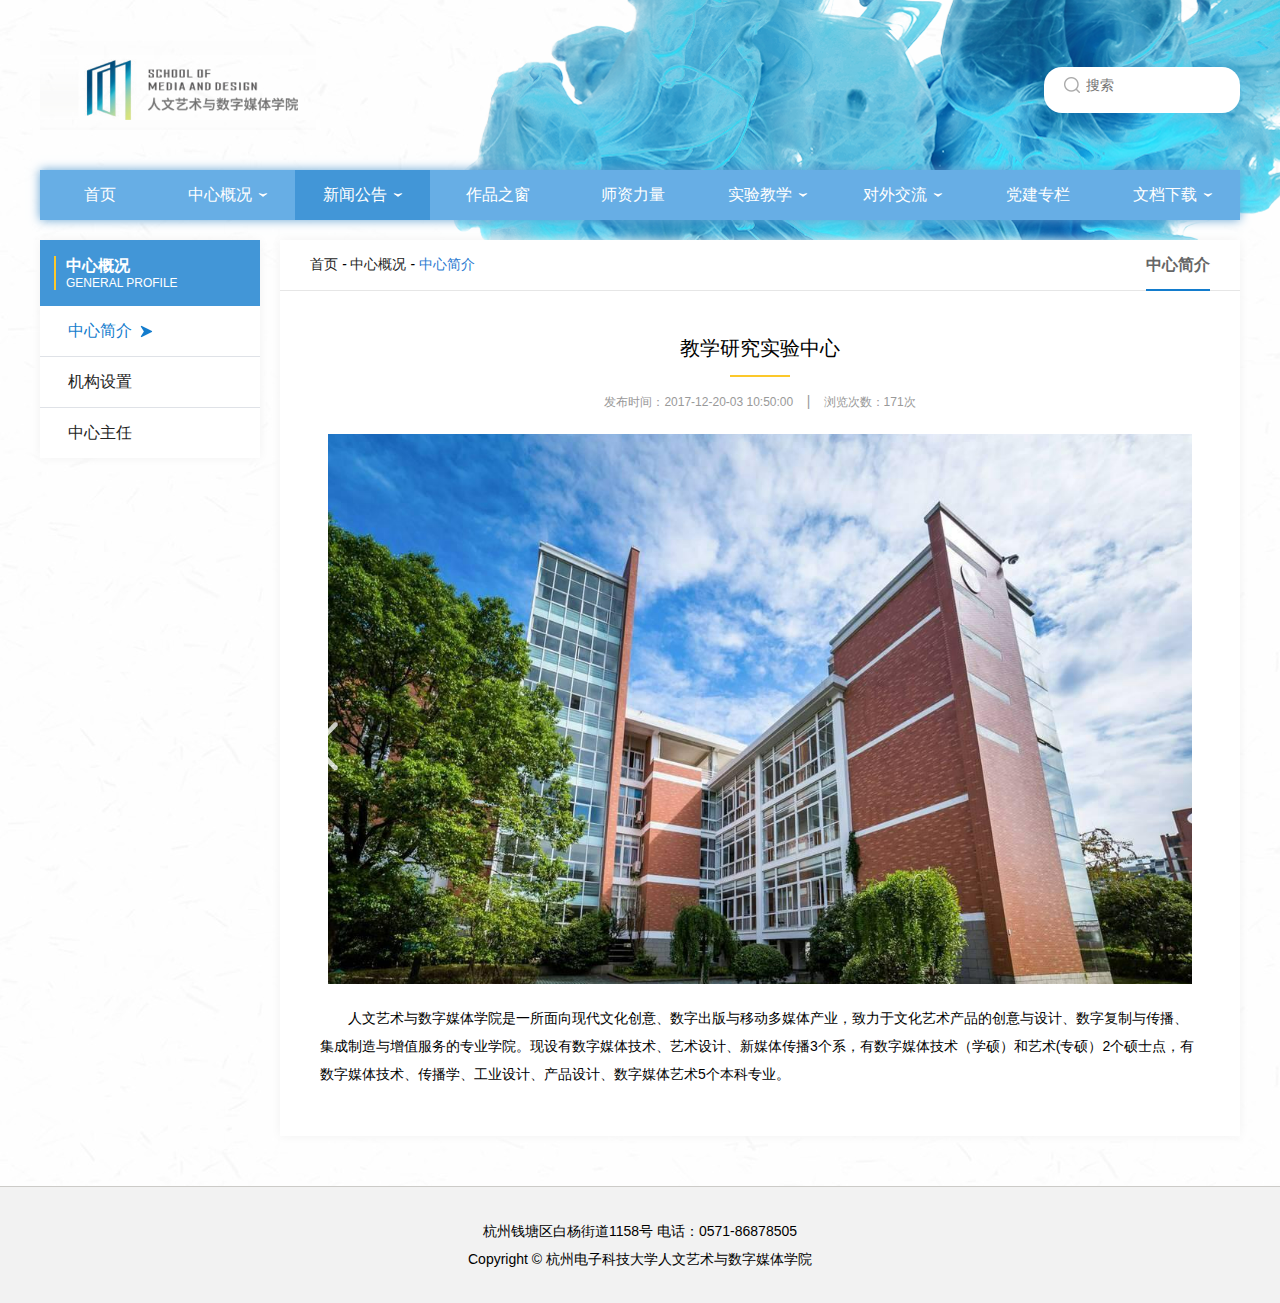
==== 传播系网站/2gaikuang-jianjie.html @ ca3c614b "Add files via upload" ====
<!DOCTYPE html>
<html class="htmlBg">
<head>
<meta http-equiv="Content-Type" content="text/html; charset=utf-8" />
<title>中心概况-中心简介</title>
<link rel="stylesheet" type="text/css" href="css/reset.css" />
<link rel="stylesheet" type="text/css" href="css/style.css" />
</head>
<body class="bodyBg">
	<!--头部 Start!-->
	<div id="hd" class="wp clearfix">
		<a href="index.html" class="hdLogo fl">
			<img src="images/rysf.png">
		</a>
		<form class="hdSearch fr">
			<button></button>
			<input type="text" name="" placeholder="搜索">
		</form>
	</div>
	<!--头部 End!-->
	<!--导航 Start!-->
	<ul id="nav" class="clearfix wp">
		<li class="first"><a href="index.html" class="navItem">首页</a></li>
		<li>
			<a href="2gaikuang-jianjie.html" class="navItem">中心概况<i></i></a>
			<div class="dropdown">
				<a href="2gaikuang-jianjie.html">中心简介</a>
				<a href="2gaikuang-shezhi.html">机构设置</a>
				<a href="2gaikuang-zhuren.html">中心主任</a>
			</div>
		</li>
		<li class="active">
			<a href="3xinwen-dongtai.html" class="navItem">新闻公告<i></i></a>
			<div class="dropdown">
				<a href="3xinwen-dongtai.html">新闻动态</a>
				<a href="3xinwen-tongzhi.html">通知公告</a>
			</div>
		</li>
		<li>
			<a href="4shebei.html" class="navItem">作品之窗</a>
		</li>
		<li>
			<a href="5shizi-zhuanzhi.html" class="navItem">师资力量</a>

		</li>
		<li>
			<a href="6jiaoxue-tixi.html" class="navItem">实验教学<i></i></a>
			<div class="dropdown">
				<a href="6jiaoxue-tixi.html">课程体系</a>
				<a href="6jiaoxue-xiangmu.html">教学项目</a>
				<a href="6jiaoxue-huojiang.html">教学获奖</a>
			</div>
		</li>
		<li>
			<a href="7duiwai-xueshu.html" class="navItem">对外交流<i></i></a>
			<div class="dropdown">
				<a href="7duiwai-xueshu.html">学术交流</a>
				<a href="7duiwai-rongyu.html">中心荣誉</a>
			</div>
		</li>
		<li>
			<a href="8dangjian.html" class="navItem">党建专栏</a>
		</li>
		<li>
			<a href="9xiazai-wendang.html" class="navItem">文档下载<i></i></a>
			<div class="dropdown">
				<a href="9xiazai-wendang.html">文档下载</a>
				<a href="9xiazai-guizhang.html">规章制度</a>
			</div>
		</li>
	</ul>

	<!--main Start!-->
	<div id="main" class="wp clearfix">
		<div class="leftMenu fl">
			<dl>
				<dt>
					<span>
						<h4>中心概况</h4>
						<h5>GENERAL PROFILE</h5>
					</span>
				</dt>
				<dd class="on"><a href="2gaikuang-jianjie.html">中心简介</a></dd>
				<dd><a href="2gaikuang-shezhi.html">机构设置</a></dd>
				<dd><a href="2gaikuang-zhuren.html">中心主任</a></dd>
			</dl>
		</div>
		<div class="rightCon fr">
			<div class="conTop clearfix">
				<div class="crumbs">
					<a href="index.html">首页</a>
					<i>-</i>
					<a href="index.html">中心概况</a>
					<i>-</i>
					<span>中心简介</span>
				</div>
				<div class="conTit clearfix">
					<span>中心简介</span>
				</div>
			</div>
			<div class="conMain">
				<div class="textInner">
					<h2>教学研究实验中心</h2>
					<div class="textInfo">
						<span>发布时间：2017-12-20-03 10:50:00</span>
						<i>|</i>
						<span>浏览次数：171次</span>
					</div>
					<div class="oneImg">
						<img src="images/7b0037c1832492cdade987e823af7b2.png">
					</div>
					<p> 人文艺术与数字媒体学院是一所面向现代文化创意、数字出版与移动多媒体产业，致力于文化艺术产品的创意与设计、数字复制与传播、集成制造与增值服务的专业学院。现设有数字媒体技术、艺术设计、新媒体传播3个系，有数字媒体技术（学硕）和艺术(专硕）2个硕士点，有数字媒体技术、传播学、工业设计、产品设计、数字媒体艺术5个本科专业。</p>
				</div>
			</div>
		</div>
	</div>
	<!--main End!-->

	<!--底部 Start!-->
	<div id="ft">
		<div class="wp">
			<p>杭州钱塘区白杨街道1158号 电话：0571-86878505     </p>
			<p>Copyright © 杭州电子科技大学人文艺术与数字媒体学院</p>
		</div>
	</div>
	<!--底部 End!-->
</body>
<script type="text/javascript" src="js/jquery.min.js" ></script>
</html>
---- 传播系网站/css/style.css ----
/************************
	   -公共样式-
    最新最全最好的Bootstrap模板：http://www.bootstrapmb.com
************************/
body{min-width: 1200px;}
.htmlBg{background: url(../images/bg.jpg) repeat-y center 0;}
.bodyBg{background: url(../images/topbg.png) no-repeat center 0;min-height: 612px;}
.wp{width: 1200px;margin: 0 auto;position: relative;}
.dc{color: #2979d0 !important;}

#hd{padding: 40px 0;}
#hd .hdLogo{height: 90px;float: left;}
#hd .hdLogo img{max-height: 100%;width: auto;}
#hd .hdSearch{height: 30px;margin-top: 27px;background: #fff;border-radius: 18px;padding: 8px 18px;}
#hd .hdSearch button{float: left;width: 20px;height: 20px;background: url(../images/icos.png) no-repeat 0 0;margin-right:4px;}
#hd .hdSearch input{float: left;width: 136px;height: 20px;line-height: 20px;color: #fbfbfb;}

#nav{height: 50px;background: #67aee5;box-shadow: 0 0 10px #67a5d4;position: relative;z-index: 13;}
#nav li{float: left;width: 135px;height: 50px;position: relative;}
#nav li.first{width: 120px;}
#nav li a.navItem{display: block;line-height: 50px;text-align: center;color: #fff;font-size: 16px;}
#nav li:hover a.navItem,
#nav li.active a.navItem{background: #4296d7;}
#nav li a.navItem i{display: inline-block;width: 10px;height: 4px;background: url(../images/icos.png) 0 -219px;vertical-align: top;margin-top: 23px;margin-left: 6px;transition: 0.3s;*display: inline;*zoom: 1;*margin-top: 8px;}
#nav li:hover a.navItem i{transition: 0.3s;transform: rotate(90deg);}
#nav .dropdown{position: absolute;top: 50px;width: 100%;left: 0;background: #4296d7;background: rgba(66,150,205,0.9);display: none;}
#nav .dropdown a{display: block;line-height: 24px;padding: 12px 10px;color: #fff;text-align: center;}
#nav .dropdown a:hover{background: #137ccd;}
#nav li:hover .dropdown{display: block;}

#ft{padding: 30px 0;background: #f2f2f2;border-top: 1px solid #cccbc8;}
#ft p{line-height: 28px;text-align: center;}

/************************
	   -首页样式-
************************/
#main{padding: 20px 0 50px;position: relative;z-index: 7;}
.col2{width: 380px;width: 378px\9;}
.col3{width: 580px;width: 578px\9;}
.col4{width: 780px;width: 778px\9;}
.col6{width: 1180px;width: 1178px\9;}
.container{margin-bottom: 20px;}
.item{float: left;margin: 0 10px;box-shadow: 0 0 10px #f3f3f3;background: #fff;border: 1px solid #eee\9;}
.itemTit{height: 48px;border-bottom: 1px solid #dfe2e7;padding: 0 20px;}
.itemTit h3{float: left;height: 47px;line-height: 47px;border-bottom: 2px solid #137ccd;font-size: 16px;font-weight: bold;}
.itemTit .itemMore{float: right;color: #137ccd;font-style: italic;font-size: 12px;line-height: 48px;transition: 0.3s;}
.itemTit .itemMore:hover{transform: scale(1.2);transition: 0.3s;}
.itemCon{padding: 20px;}
.listStyle li{line-height: 22px;padding: 4px 0;}
.listStyle li a{float: left;width: 274px;}
.listStyle li span{float: right;text-align: right;width: 64px;color: #999;}

/*动态新闻*/
.focus{width: 368px;height: 238px;overflow: hidden;position: relative;}
.focus ul{position: relative;width: 368px;height: 238px;}
.focus ul li{width: 368px;height: 238px;position: absolute;top: 0;left: 0;overflow: hidden;display: none;}
.focus ul li img{width: 368px;height: 238px;}
.focus ul li .focusText{position: absolute;width: 100%;height: 40px;bottom: 0;left: 0;background: #333;background: rgba(0,0,0,0.5);}
.focus ul li .focusText a{display: block;margin-right: 72px;height: 40px;line-height: 40px;overflow: hidden;color: #fff;text-indent: 10px;}
.focus .dots{position: absolute;bottom: 0;right: 8px;height: 40px;}
.focus .dots span{display: inline-block;vertical-align: top;width: 8px;height: 8px;border-radius: 100%;background: #fff;margin: 16px 2px;opacity: 0.6;filter: alpha(opacity=60);cursor: pointer;}
.focus .dots span.active{opacity: 1;filter: alpha(opacity=100);}
.textNews{width: 352px;}
.textNews .headline{border-bottom: 1px dashed #dadada;padding-bottom: 10px;}
.textNews .headline h3{font-size: 16px;font-weight: bold;line-height: 24px;}
.textNews .headline p{line-height: 22px;}
.textNews ul{padding-top: 10px;}
.textNews ul li{line-height: 22px;padding: 4px 0;}
.textNews ul li a{float: left;width: 288px;}
.textNews ul li a:before{content: "·";display: inline;}
.textNews ul li span{float: right;text-align: right;width: 64px;}

/*通知公告*/
.notice ul li a:before{content: "·";display: inline;margin-right: 4px;}


/*中心介绍*/
.indexNews{*padding-bottom: 32px;}
.icoIntro{padding-left: 48px;background: url(../images/icos.png) no-repeat 20px -20px;}
.indexIntro .itemImg img{width: 100%}
.indexIntro p{line-height: 28px;padding-top: 14px;text-indent: 28px;}

/*实验平台*/
.icoPlat{padding-left: 50px;background: url(../images/icos.png) no-repeat 20px -158px;}
.platform ul li{float: left;width: 226px;height: 58px;margin: 0 10px;overflow: hidden;position: relative;}
.platform ul li img{width: 100%;}
.platform ul li a{display: block;width: 100%;height: 58px;position: absolute;top: 0;left: 0;text-align: center;color: #fff;}
.platform ul li a.green{background: #4ba16b;background: rgba(75,161,107,0.9);}
.platform ul li a.blue{background: #529fdf;background: rgba(82,159,223,0.9);}
.platform ul li a.yellow{background: #ffaf42;background: rgba(225,175,66,0.9);}
.platform ul li a h3{font-size: 16px;padding-top: 8px;line-height: 24px;font-weight: bold;}
.platform ul li a h5{font-size: 12px;line-height: 14px;}
.platform .list1{*padding-bottom: 20px;}
.platform .list1 li{margin-bottom: 20px;}
.platform .list2{border-top: 1px dashed #d9d9d9;}
.platform .list2 li{margin-top: 20px;}
.platform .list2 li p{display: table-cell;text-align: center;vertical-align: middle;width: 186px;height: 58px;padding: 0 20px;}


/*仪器设备*/
.icoEqu{padding-left: 50px;background: url(../images/icos.png) no-repeat 20px -68px;}
.equWp{padding: 20px 0;}
.equipment{position: relative;height: 182px;overflow: hidden;}
.equipment ul{position: absolute;min-width: 1180px;height: 182px;left: 0;top: 0;}
.equipment ul li{float: left;width: 216px;margin: 0 10px;}
.equipment .imgWp{width: 216px;height: 150px;overflow: hidden;}
.equipment .imgWp span{display: table-cell;width: 216px;height: 150px;text-align: center;vertical-align: middle;}
.equipment .imgWp img{max-width: 100%;max-height: 100%;transition: 0.4s;}
.equipment .imgWp:hover img{transition: 0.4s;transform: scale(1.2);}
.equipment ul li p{line-height: 24px;padding-top: 8px;text-align: center;}
.equipment .equPrev,
.equipment .equNext{width: 56px;height: 150px;background: rgba(255,255,255,0.6);position: absolute;top: 0;z-index: 11;display: none;cursor: pointer;}
.equipment .equPrev{left: 0;}
.equipment .equNext{right: 0;}
.equipment .equPrev span,
.equipment .equNext span{display: block;width: 12px;height: 21px;position: absolute;top: 75px;left: 50%;margin: -10.5px 0 0 -6px;}
.equipment .equPrev span{background: url(../images/icos.png) 0 -116px;}
.equipment .equNext span{background: url(../images/icos.png) 0 -137px;}

/*学术交流*/
.exchange ul li a:before{content: "·";display: inline;margin-right: 4px;}

/*友情链接*/
.link a{float: left;}


/************************
	   -内页样式-
************************/
.leftMenu{width: 220px;background: #fff;box-shadow: 0 0 10px #f3f3f3;background: #fff;border: 1px solid #eee\9; }
.rightCon{width: 960px;background: #fff;box-shadow: 0 0 10px #f3f3f3;background: #fff;min-height: 600px;border: 1px solid #eee\9; }

.leftMenu dt{background: #4296d7;padding: 16px 14px;}
.leftMenu dt span{display: block;border-left: 2px solid #fcc82a;color: #fff;padding-left: 10px;}
.leftMenu dt h4{font-size: 16px;font-weight: bold;line-height: 20px;}
.leftMenu dt h5{font-size: 12px;line-height: 14px;}
.leftMenu dd{border-bottom: 1px solid #dfe2e7;}
.leftMenu dd:last-child{border: none;}
.leftMenu dd a{display: block;line-height: 26px;padding: 12px 28px;font-size: 16px;}
.leftMenu dd.on a{color: #137ccd;}
.leftMenu dd.on a:after{display: inline-block;content: "";width: 13px;height: 13px;background: url(../images/icos.png) 0 -206px;vertical-align: top;margin: 6.5px 0 0 8px;}

.conTop{padding: 0 30px;border-bottom: 1px solid #e6e6e6;}
.conTop .crumbs{float: left;width: 70%;line-height: 24px;padding: 12px 0;}
.conTop .crumbs span{color: #2979d0;}
.conTop .conTit{float: right;width: 30%;}
.conTop .conTit span{float: right;line-height: 24px;padding: 12px 0;border-bottom: 2px solid #137ccd;position: relative;top: 1px;font-size: 16px;font-weight: bold;color: #666;}
.conMain{padding: 28px 40px;}

.pageNum{height: 24px;line-height: 24px;text-align: center;margin-top: 30px;}
.pageNum span,.pageNum a{margin: 0 6px;line-height: 24px;}
.pageNum a.pagePrev,
.pageNum a.pageNext{font-size: 16px;font-weight: bold;font-family: "宋体";color: #167ece;}
.pageNum a.active{color: #167ece;}
.pageNum a.disabled{color: #ccc;}
.pageNum form{display: inline-block;vertical-align: top;height: 24px;*display: inline;*zoom: 1;*vertical-align: middle;}
.pageNum form input{width: 60px;height: 22px;border: 1px solid #dcdcdc;text-align: center;line-height: 22px;color: #666;vertical-align: top;*vertical-align: middle;}
.pageNum form button{height: 24px;padding: 0 14px;background: #167ece;color: #fff;vertical-align: top;cursor: pointer;*vertical-align: middle;}

.relativeLink{margin: 20px 0;border-top: 1px dashed #dcdcdc;padding-top: 10px;}
.relativeLink a{display: block;line-height: 22px;margin: 5px 0;}


/*概况中心*/
.textInner h2{text-align: center;line-height: 38px;padding: 10px 100px;font-size: 20px;position: relative;}
.textInner h2:after{display: block;content: "";width: 60px;height: 2px;background: #fcc82a;position: absolute;bottom: 0;left: 50%;margin-left: -30px;}
.textInner .textInfo{margin: 12px 0;line-height: 24px;text-align: center;color: #999;font-size: 12px;}
.textInner .textInfo i{margin: 0 10px;font-size: 14px;}
.textInner .oneImg{text-align: center;margin: 20px 0;}
.textInner .oneImg img{max-width: 100%;}
.textInner p{line-height: 28px;margin-bottom: 20px;text-indent: 28px;}
.textInner h5{line-height: 28px;}
.textInner h4{font-size: 16px;font-weight: bold;}

.zhuren{margin-top: 40px;}
.zhuren .photo{width: 136px;margin: 0 40px;}
.zhuren .text{width: 660px;}
.zhuren .text p{margin-bottom: 8px;}


/*新闻公告*/
.newsList li{line-height: 22px;padding: 15px 0;border-bottom: 1px dashed #dcdcdc;}
.newsList li a{float: left;width: 750px;padding-left: 10px;position: relative;}
.newsList li a:before{display: block;content: "";width: 2px;height: 2px;background: #333;position: absolute;top: 10px;left: 0;}
.newsList li span{float: right;text-align: right;color: #999;}


/*仪器设备*/
.instrument .instItem{margin-bottom: 20px;}
.instrument .instItem h3{line-height: 48px;padding-left: 36px;position: relative;font-size: 16px;font-weight: bold;margin-bottom: 10px;border-bottom: 1px dashed #dcdcdc;}
.instrument .instItem h3 span{display: block;content: "";width: 26px;height: 26px;background: url(../images/icos.png) 0 -223px;position: absolute;top: 11px;left: 0;*margin-top: -16px;}
.instrument .instItem ul li{float: left;width: 200px;margin: 10px;}
.instrument .instItem ul li a{display: block;}
.instrument .instItem .imgWp{width: 198px;height: 138px;border: 1px solid #e4e4e4;overflow: hidden;}
.instrument .instItem .imgWp span{display: table-cell;width: 198px;height: 138px;text-align: center;vertical-align: middle;}
.instrument .instItem .imgWp span img{max-width: 100%;max-height: 100%;transition: 0.4s;}
.instrument .instItem .imgWp:hover img{transition: 0.4s;transform: scale(1.2);}
.instrument .instItem ul li p{line-height: 22px;padding-top: 8px;text-align: center;}

.picLink a{float: left;width: 50%;}
.picLink a.picNext{text-align: right;}


/*师资力量*/
.teachers li{float: left;width: 174px;margin: 18px 22px;}
.teachers .imgWp{width: 172px;height: 206px;border: 1px solid #e4e4e4;background: #e4e4e4;overflow: hidden;}
.teachers .imgWp span{display: table-cell;width: 172px;height: 206px;text-align: center;vertical-align: middle;}
.teachers .imgWp span img{max-width: 100%;max-height: 100%;transition: 0.4s;}
.teachers .imgWp:hover img{transition: 0.4s;transform: scale(1.2);}
.teachers .name{text-align: center;padding-top: 10px;}
.teachers .name h4{line-height: 22px;font-size: 16px;}
.teachers .name p{line-height: 18px;color: #999;font-size: 12px;}

.teacherInner h2{text-align: center;line-height: 38px;padding: 10px 100px;font-size: 20px;position: relative;}
.teacherInner h2:after{display: block;content: "";width: 60px;height: 2px;background: #fcc82a;position: absolute;bottom: 0;left: 50%;margin-left: -30px;}
.teacherInner .teacherItem{border-top: 1px dashed #dcdcdc;margin-top: 30px;padding: 18px;}
.teacherInner .teacherItem p{line-height: 36px;}
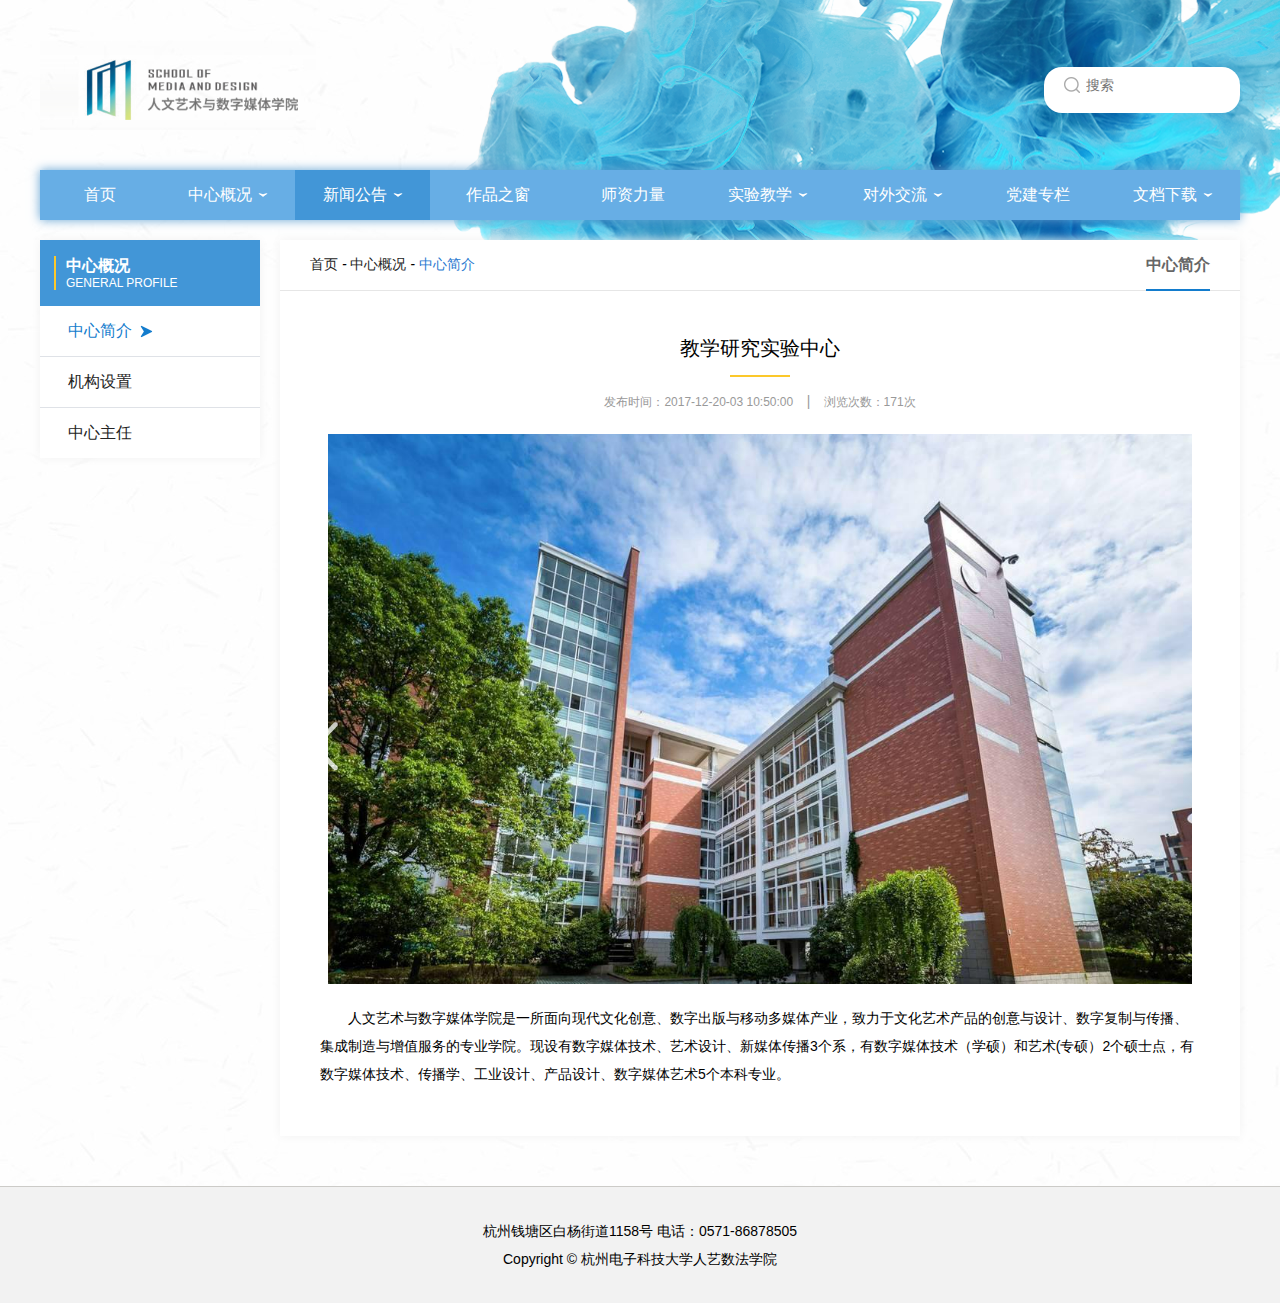
==== commit ab2b90d3: "2gaikuang-jianjie.html" ====
--- a/传播系网站/2gaikuang-jianjie.html
+++ b/传播系网站/2gaikuang-jianjie.html
@@ -120,7 +120,7 @@
 	<div id="ft">
 		<div class="wp">
 			<p>杭州钱塘区白杨街道1158号 电话：0571-86878505     </p>
-			<p>Copyright © 杭州电子科技大学人文艺术与数字媒体学院</p>
+			<p>Copyright © 杭州电子科技大学人艺数法学院</p>
 		</div>
 	</div>
 	<!--底部 End!-->
